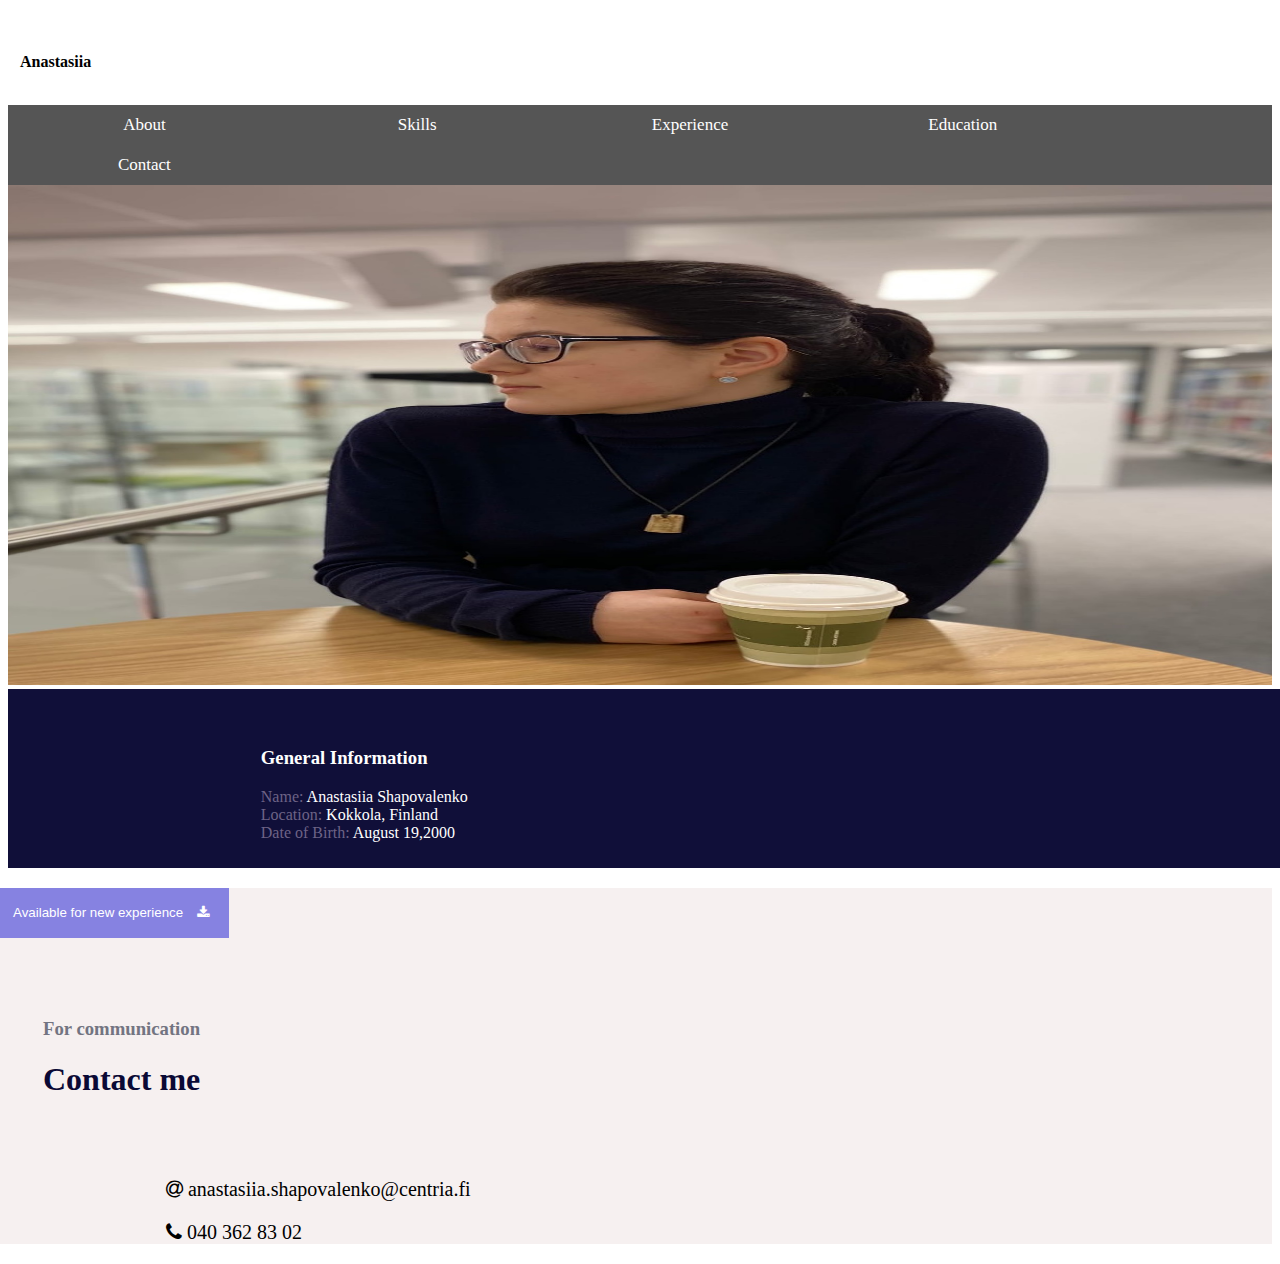
==== contacts.html @ 5645a70d "first commit" ====
<!DOCTYPE html>
<html>
<head>
	<title>Contacts</title>
	<link rel="stylesheet" href="https://stackpath.bootstrapcdn.com/bootstrap/4.5.0/css/bootstrap.min.css" integrity="sha384-9aIt2nRpC12Uk9gS9baDl411NQApFmC26EwAOH8WgZl5MYYxFfc+NcPb1dKGj7Sk" crossorigin="anonymous">
	<link rel="stylesheet" href="css/style.css">
	<link rel="stylesheet" href="https://cdnjs.cloudflare.com/ajax/libs/font-awesome/4.7.0/css/font-awesome.min.css">
</head>
<body>
<div class="container-fluid">
	<div class="row" style="margin-top: 20px">	
		<div class="col-md-2 text-center" style="padding: 12px"><h4>Anastasiia</h4></div>
		<div class="col-md-8">
			<div class="navbar">
				<a href="index.html">About</a>
				<a href="skills.html">Skills</a>
				<a href="experience.html">Experience</a>
				<a href="education.html">Education</a>
				<a href="contacts.html">Contact</a>
			</div>
		</div>
		<div class="col-md-2"></div>
	</div>

	<div class="row">
		<div class="col-md-4">
			<img src="images/It's me.jpg" style="width: 100%; height: 500px">
			<div id="general">
				<h3>General Information</h3>
				<p><span class="colortext">Name:</span> Anastasiia Shapovalenko </br><span class="colortext">Location:</span> Kokkola, Finland </br><span class="colortext">Date of Birth:</span> August 19,2000</p>
			</div>
		</div>
		<div class="col-md-8" id="info" style="background-color: #f6f0f0">
			<div class="col-md-4 offset-md-8" style="margin-top: 20px">
				<button id="button">
					Available for new experience
					<i class="fa fa-download" style="margin-left: 10px"></i>
				</button>
			</div>
			<div id="text-container">
				<h3 style="color: #727481">For communication</h3>
				<h1 style="color: #0a0935; font-weight:bold;">Contact me</h1>

					<div id="contact_text">
						<p style="margin-top: 80px"><i class="fa fa-at"></i> anastasiia.shapovalenko@centria.fi</p>
						<p style="margin-top: 20px"><i class="fa fa-phone"></i> 040 362 83 02</p>
					</div>
			</div>
		</div>
	</div>


</div>
</body>
</html>
---- css/style.css ----
.navbar {
	width: 100%;
	background-color: #555;
	overflow: auto;
}


.navbar a {
	float: left;
	padding: 10px;
	color: white;
	text-decoration: none;
	font-size: 17px;
	width: 20%;
	text-align: center;
}

.navbar a:hover {
	background-color: #000
}

#info {
	background-color: pink;
	margin-left: -15px;
}

#button {
	height: 50px;
	padding: 5px 20px;
	background-color: #8682e1;
	color: white;
	border: none;
}

#text-container {
	margin-top: 80px;
	margin-left: 50px;
}

#general {
	width: 100%;
	background-color: #100f39;
	color: white;
	padding-left: 20%;
	padding-top: 40px;
	padding-bottom: 10px;
}

#main_text {
	margin-top: 30px;
	margin-right: 50px
}

.colortext {
	color: #6d6386;
}



.skills_container{
  width: 90%;
  margin: 180px auto;

}

@keyframes load{
  from {
    width: 0%
  }

}

.bar{
  background-color: #EEE;
  padding: 2px;
  border-radius: 15px;
  margin-bottom: 5px;
  font-size: 14px;
  color: #FFF;
  font-weight: bold;
  text-shadow: 1px 1px 1px rgba(0,0,0,0.5);
}
.bar::before{
  content:  attr(data-skill);
  background-color: #f3b0ff;
  display: inline-block;
  padding: 5px 0 5px 10px;
  border-radius: inherit;
  animation: load 2s 0s;
  -webkit-animation: load 2s 0s;
  -moz-animation: load 2s 0s;
  -o-animation: load 2s 0s;
}

.bar.front::before{
  background-color: #ffcc33;
}
.bar.back::before{
  background-color: #a6cfe3;
}

.bar.learning::before{
  width: calc(5% - 10px);
}

.bar.advanced::before{
  width: calc(80% - 10px);
}
.bar.expert::before{
  width: calc(100% - 10px);
}


p.left_text {
	float: left;
	width: 49%
}

p.right_text {
	float: right;
	width: 49%;
	padding: 0 0 0 2%;
}


#contact_text {
	color: black;
	font-size: 20px;
	margin-left: 10%;
}
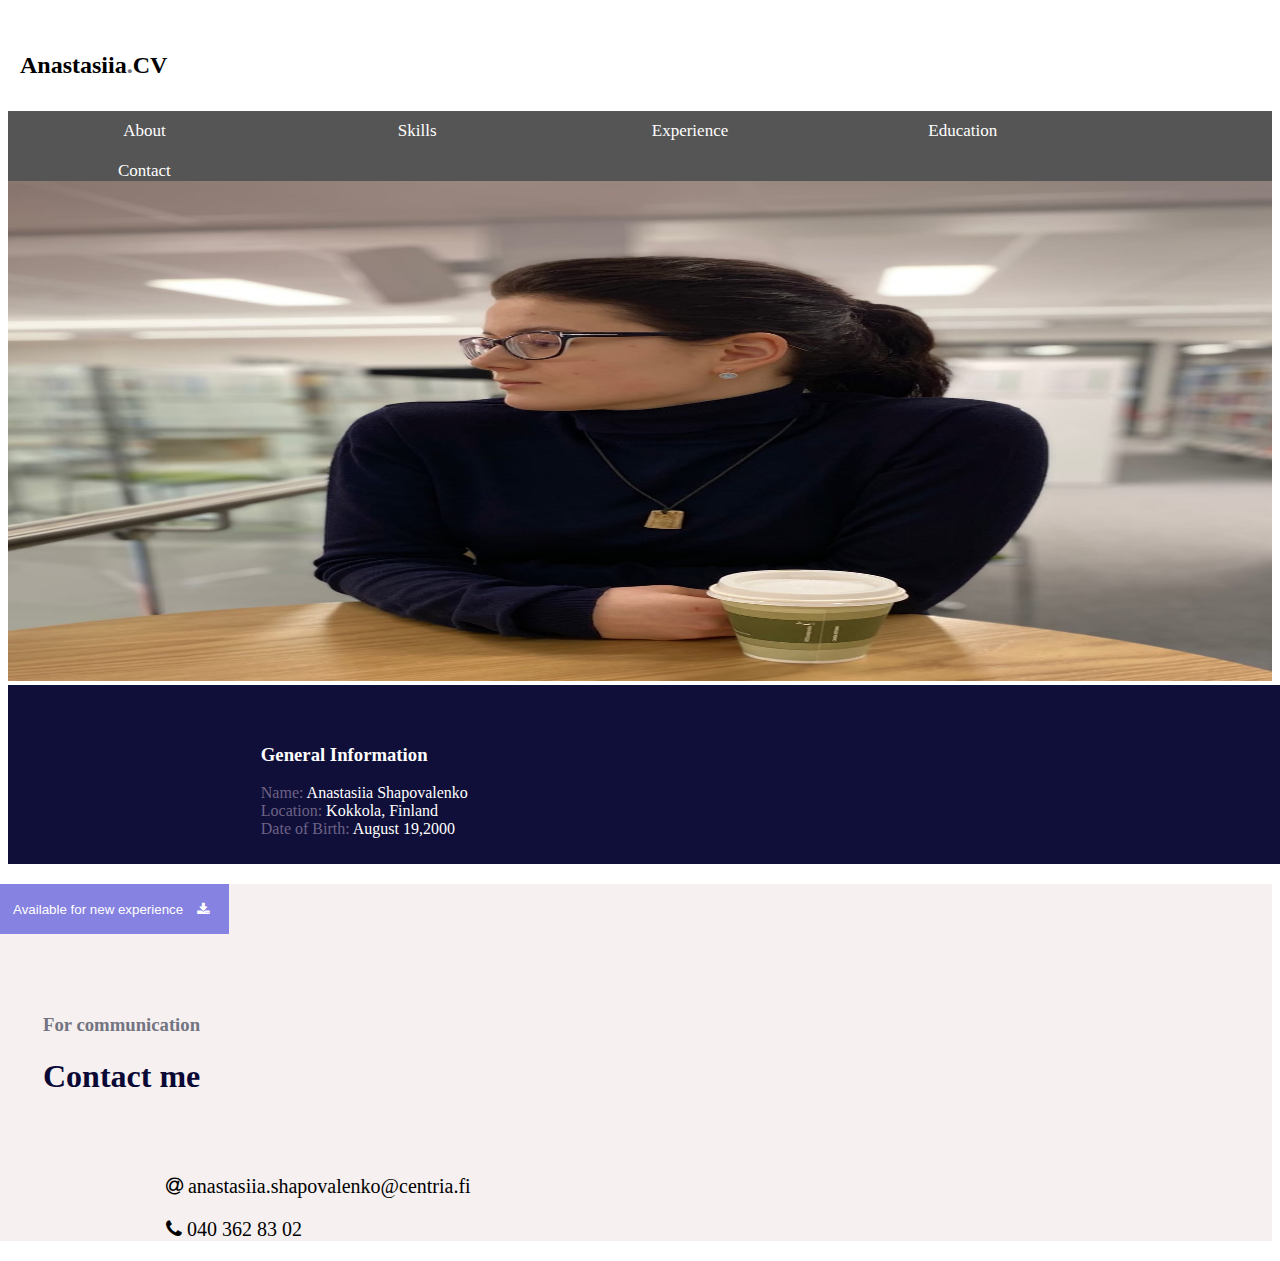
==== commit 4f36dd3f: "next commit" ====
--- a/contacts.html
+++ b/contacts.html
@@ -9,7 +9,7 @@
 <body>
 <div class="container-fluid">
 	<div class="row" style="margin-top: 20px">	
-		<div class="col-md-2 text-center" style="padding: 12px"><h4>Anastasiia</h4></div>
+				<div class="col-md-2 text-center" style="padding: 12px"><h2 style="font-weight: bold">Anastasiia<span style="color: #727481">.</span>CV</h2></div>
 		<div class="col-md-8">
 			<div class="navbar">
 				<a href="index.html">About</a>
@@ -22,7 +22,7 @@
 		<div class="col-md-2"></div>
 	</div>
 
-	<div class="row">
+	<div class="row" style="margin-top: -10px">
 		<div class="col-md-4">
 			<img src="images/It's me.jpg" style="width: 100%; height: 500px">
 			<div id="general">
--- a/css/style.css
+++ b/css/style.css
@@ -17,6 +17,11 @@
 
 .navbar a:hover {
 	background-color: #000
+}
+
+.button_link {
+	color: white;
+	text-decoration: none;
 }
 
 #info {
@@ -46,7 +51,7 @@
 	padding-bottom: 10px;
 }
 
-#main_text {
+.main_text {
 	margin-top: 30px;
 	margin-right: 50px
 }
@@ -55,12 +60,25 @@
 	color: #6d6386;
 }
 
+.years {
+	margin-top: 30px; 
+	color: #727481;
+	font-weight: bold;
 
+}
+
+.sub_text {
+	color: gray;
+}
 
 .skills_container{
   width: 90%;
   margin: 180px auto;
+}
 
+.scroll_content {
+	height: 400px;
+	overflow: scroll;
 }
 
 @keyframes load{
